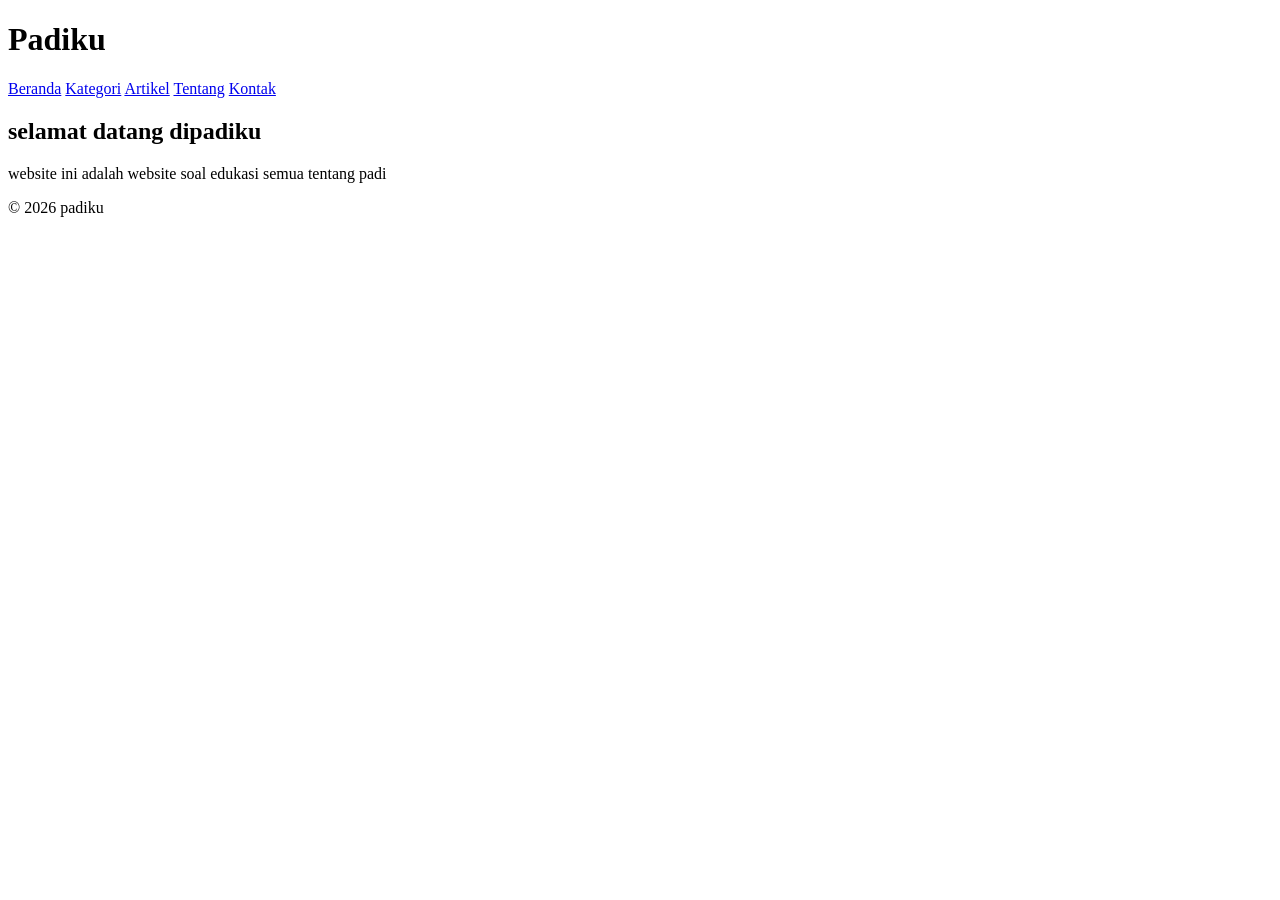
==== index.html @ 91b56ef0 "Add files via upload" ====
<!DOCTYPE html>
<html>
<head>
    <meta charset="UTF-8">
    <meta name="viewport" content="width=device-width, initial-scale=1.0">
    <title>Padiku</title>    
</head>
<body>
   
    <header class="site-header">
        <h1 class="logo">Padiku</h1>
        <nav class="nav-menu">
            <a href="index.html" class="nav-item">Beranda</a>
            <a href="kategori.html" class="nav-item">Kategori</a>
            <a href="artikel.html" class="nav-item">Artikel</a>
            <a href="tentang.html" class="nav-item">Tentang</a>
            <a href="kontak.html" class="nav-item">Kontak</a>
        </nav>
    </header>


    <main>
        <h2>selamat datang dipadiku</h2>
        <p>website ini adalah website soal edukasi semua tentang padi</p>
    </main>

    <footer>
        <p>&copy; 2026 padiku</p>
    </footer>
</body>
</html>
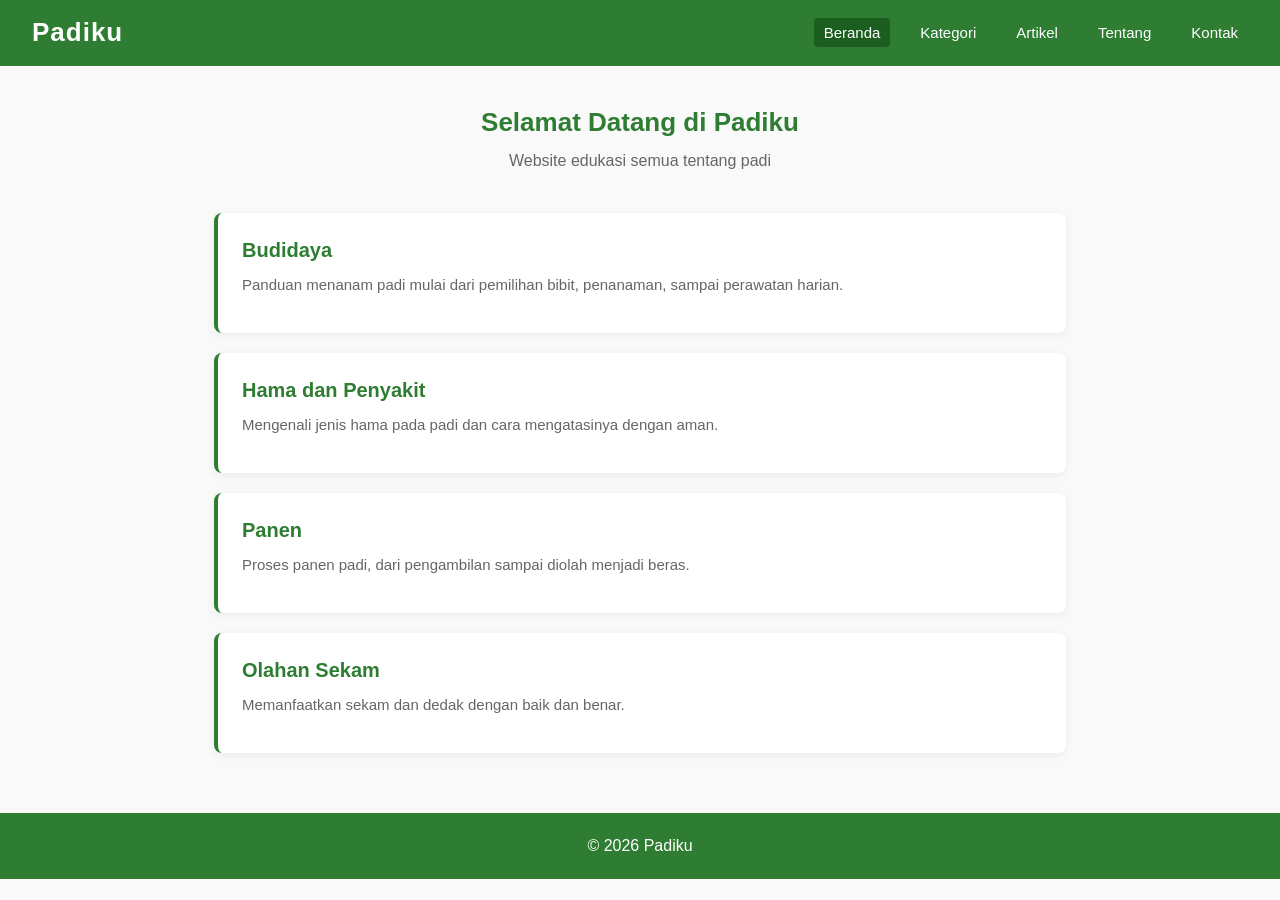
==== commit ba9c1c79: "revisi css tugas minggu 3" ====
--- a/index.html
+++ b/index.html
@@ -1,31 +1,58 @@
 <!DOCTYPE html>
-<html>
+<html lang="id">
 <head>
     <meta charset="UTF-8">
     <meta name="viewport" content="width=device-width, initial-scale=1.0">
-    <title>Padiku</title>    
+    <title>Beranda — Padiku</title>
+    <link rel="stylesheet" href="main.css">
 </head>
 <body>
-   
+
     <header class="site-header">
         <h1 class="logo">Padiku</h1>
         <nav class="nav-menu">
-            <a href="index.html" class="nav-item">Beranda</a>
-            <a href="kategori.html" class="nav-item">Kategori</a>
-            <a href="artikel.html" class="nav-item">Artikel</a>
-            <a href="tentang.html" class="nav-item">Tentang</a>
-            <a href="kontak.html" class="nav-item">Kontak</a>
+            <ul>
+                <li><a href="index.html" class="nav-item active">Beranda</a></li>
+                <li><a href="kategori.html" class="nav-item">Kategori</a></li>
+                <li><a href="artikel.html" class="nav-item">Artikel</a></li>
+                <li><a href="tentang.html" class="nav-item">Tentang</a></li>
+                <li><a href="kontak.html" class="nav-item">Kontak</a></li>
+            </ul>
         </nav>
     </header>
 
+    <main>
+        <div class="container">
+            <div class="page-title">
+                <h2>Selamat Datang di Padiku</h2>
+                <p>Website edukasi semua tentang padi</p>
+            </div>
 
-    <main>
-        <h2>selamat datang dipadiku</h2>
-        <p>website ini adalah website soal edukasi semua tentang padi</p>
+            <section class="kategori-item">
+                <h3>Budidaya</h3>
+                <p>Panduan menanam padi mulai dari pemilihan bibit, penanaman, sampai perawatan harian.</p>
+            </section>
+
+            <section class="kategori-item">
+                <h3>Hama dan Penyakit</h3>
+                <p>Mengenali jenis hama pada padi dan cara mengatasinya dengan aman.</p>
+            </section>
+
+            <section class="kategori-item">
+                <h3>Panen</h3>
+                <p>Proses panen padi, dari pengambilan sampai diolah menjadi beras.</p>
+            </section>
+
+            <section class="kategori-item">
+                <h3>Olahan Sekam</h3>
+                <p>Memanfaatkan sekam dan dedak dengan baik dan benar.</p>
+            </section>
+        </div>
     </main>
 
-    <footer>
-        <p>&copy; 2026 padiku</p>
+    <footer class="site-footer">
+        <p>&copy; 2026 Padiku</p>
     </footer>
+
 </body>
 </html>
--- a/main.css
+++ b/main.css
@@ -0,0 +1,237 @@
+:root {
+    --warna-utama: #2e7d32;
+    --warna-utama-gelap: #1b5e20;
+    --warna-teks: #333333;
+    --warna-teks-muda: #666666;
+    --warna-bg: #f9f9f9;
+    --warna-putih: #ffffff;
+}
+
+
+* {
+    margin: 0;
+    padding: 0;
+    box-sizing: border-box;
+}
+
+
+body {
+    font-family: 'Segoe UI', Tahoma, Arial, sans-serif;
+    font-size: 16px;
+    font-weight: 400;
+    line-height: 1.6;
+    color: var(--warna-teks);
+    background-color: var(--warna-bg);
+}
+
+h1, h2, h3 {
+    font-weight: 700;
+    color: var(--warna-utama);
+    line-height: 1.3;
+}
+
+h1 { font-size: 28px; }
+h2 { font-size: 26px; }
+h3 { font-size: 20px; }
+
+p {
+    font-size: 16px;
+}
+
+a {
+    color: var(--warna-utama);
+    text-decoration: none;
+}
+
+a:hover {
+    color: var(--warna-utama-gelap);
+    text-decoration: underline;
+}
+
+
+.site-header {
+    background-color: var(--warna-utama);
+    color: var(--warna-putih);
+    padding: 16px 32px;
+    display: flex;
+    justify-content: space-between;
+    align-items: center;
+    flex-wrap: wrap;
+    gap: 12px;
+}
+
+.logo {
+    color: var(--warna-putih);
+    font-size: 26px;
+    letter-spacing: 1px;
+}
+
+.nav-menu ul {
+    list-style: none;
+    padding: 0;
+    margin: 0;
+    display: flex;
+    gap: 20px;
+}
+
+.nav-menu li {
+    display: inline-block;
+}
+
+.nav-item {
+    color: var(--warna-putih);
+    font-size: 15px;
+    font-weight: 500;
+    padding: 6px 10px;
+    border-radius: 4px;
+    transition: background-color 0.2s;
+}
+
+.nav-item:hover {
+    background-color: rgba(255, 255, 255, 0.2);
+    text-decoration: none;
+    color: var(--warna-putih);
+}
+
+.nav-item.active {
+    background-color: var(--warna-utama-gelap);
+}
+
+
+.container {
+    max-width: 900px;
+    margin: 40px auto;
+    padding: 0 24px;
+}
+
+
+.page-title {
+    text-align: center;
+    margin-bottom: 40px;
+}
+
+.page-title h2 {
+    margin-bottom: 8px;
+}
+
+.page-title p {
+    color: var(--warna-teks-muda);
+    text-align: center;
+}
+
+
+.kategori-item {
+    background-color: var(--warna-putih);
+    padding: 24px;
+    margin-bottom: 20px;
+    border-radius: 8px;
+    border-left: 4px solid var(--warna-utama);
+    box-shadow: 0 2px 8px rgba(0, 0, 0, 0.06);
+    transition: transform 0.2s, box-shadow 0.2s;
+}
+
+.kategori-item:hover {
+    transform: translateY(-4px);
+    box-shadow: 0 6px 16px rgba(0, 0, 0, 0.12);
+}
+
+.kategori-item h3 {
+    margin-bottom: 10px;
+    text-align: left;
+}
+
+.kategori-item p {
+    color: var(--warna-teks-muda);
+    font-size: 15px;
+    margin-bottom: 12px;
+}
+
+
+.btn {
+    display: inline-block;
+    background-color: var(--warna-utama);
+    color: var(--warna-putih);
+    padding: 8px 16px;
+    border-radius: 4px;
+    font-size: 14px;
+    font-weight: 600;
+    text-align: center;
+    transition: background-color 0.2s;
+}
+
+.btn:hover {
+    background-color: var(--warna-utama-gelap);
+    color: var(--warna-putih);
+    text-decoration: none;
+}
+
+
+.site-footer {
+    background-color: var(--warna-utama);
+    color: var(--warna-putih);
+    text-align: center;
+    padding: 20px;
+    margin-top: 60px;
+    font-size: 14px;
+}
+
+
+
+
+@media (max-width: 768px) {
+
+    
+    .site-header {
+        flex-direction: column;
+        text-align: center;
+        padding: 16px;
+    }
+
+    
+    .nav-menu ul {
+        flex-direction: column;
+        gap: 8px;
+        align-items: center;
+    }
+
+    .nav-item {
+        display: block;
+        width: 100%;
+        text-align: center;
+        padding: 8px 16px;
+    }
+
+    
+    .container {
+        margin: 24px auto;
+        padding: 0 16px;
+    }
+
+    
+    h1 { font-size: 24px; }
+    h2 { font-size: 22px; }
+    h3 { font-size: 18px; }
+
+    .logo {
+        font-size: 22px;
+    }
+
+    .kategori-item {
+        padding: 18px;
+    }
+}
+
+
+@media (max-width: 480px) {
+    .logo {
+        font-size: 20px;
+    }
+
+    .page-title h2 {
+        font-size: 20px;
+    }
+
+    .kategori-item {
+        padding: 16px;
+    }
+}
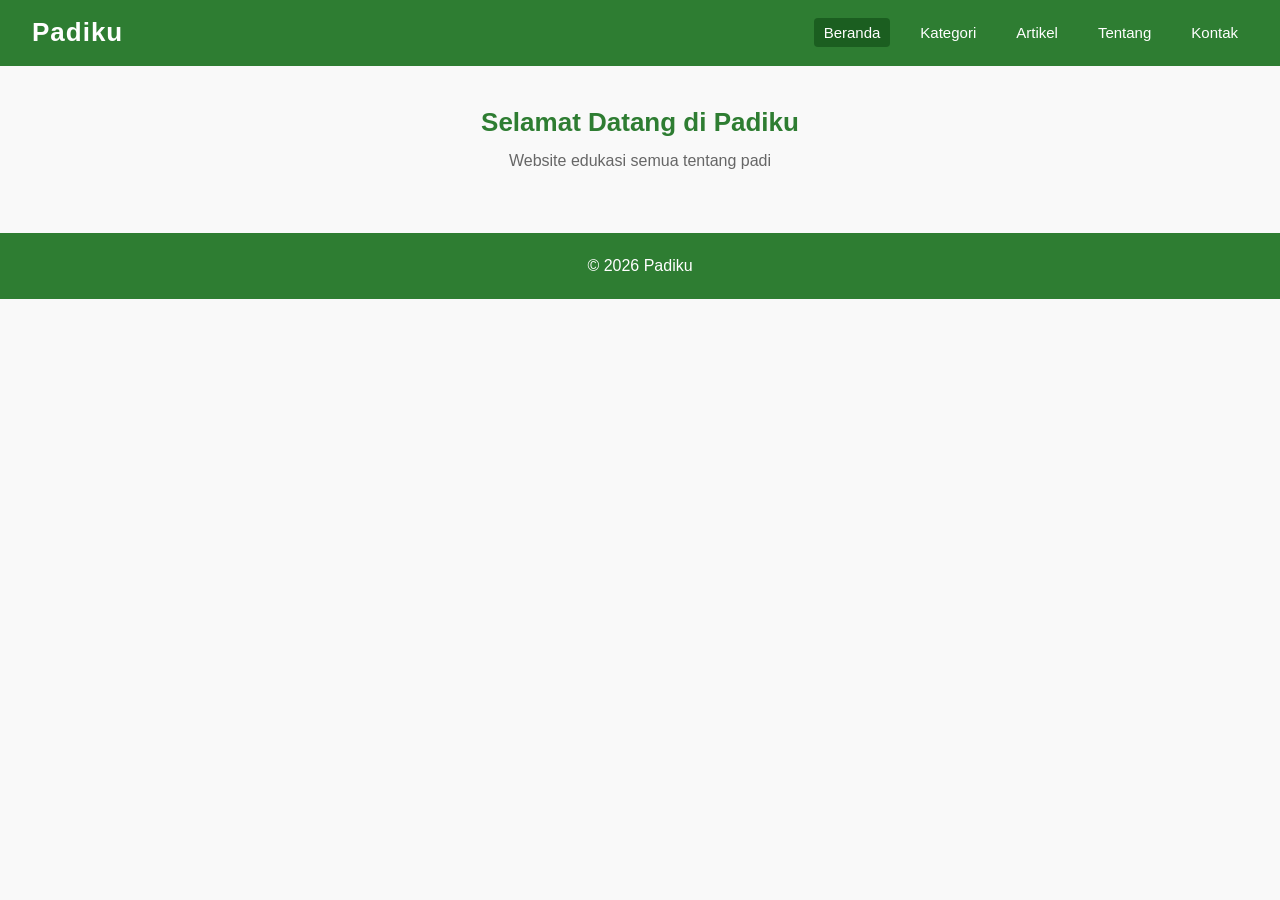
==== commit 1ca3d1dc: "revisi tugas minggu 3" ====
--- a/index.html
+++ b/index.html
@@ -27,26 +27,6 @@
                 <h2>Selamat Datang di Padiku</h2>
                 <p>Website edukasi semua tentang padi</p>
             </div>
-
-            <section class="kategori-item">
-                <h3>Budidaya</h3>
-                <p>Panduan menanam padi mulai dari pemilihan bibit, penanaman, sampai perawatan harian.</p>
-            </section>
-
-            <section class="kategori-item">
-                <h3>Hama dan Penyakit</h3>
-                <p>Mengenali jenis hama pada padi dan cara mengatasinya dengan aman.</p>
-            </section>
-
-            <section class="kategori-item">
-                <h3>Panen</h3>
-                <p>Proses panen padi, dari pengambilan sampai diolah menjadi beras.</p>
-            </section>
-
-            <section class="kategori-item">
-                <h3>Olahan Sekam</h3>
-                <p>Memanfaatkan sekam dan dedak dengan baik dan benar.</p>
-            </section>
         </div>
     </main>
 
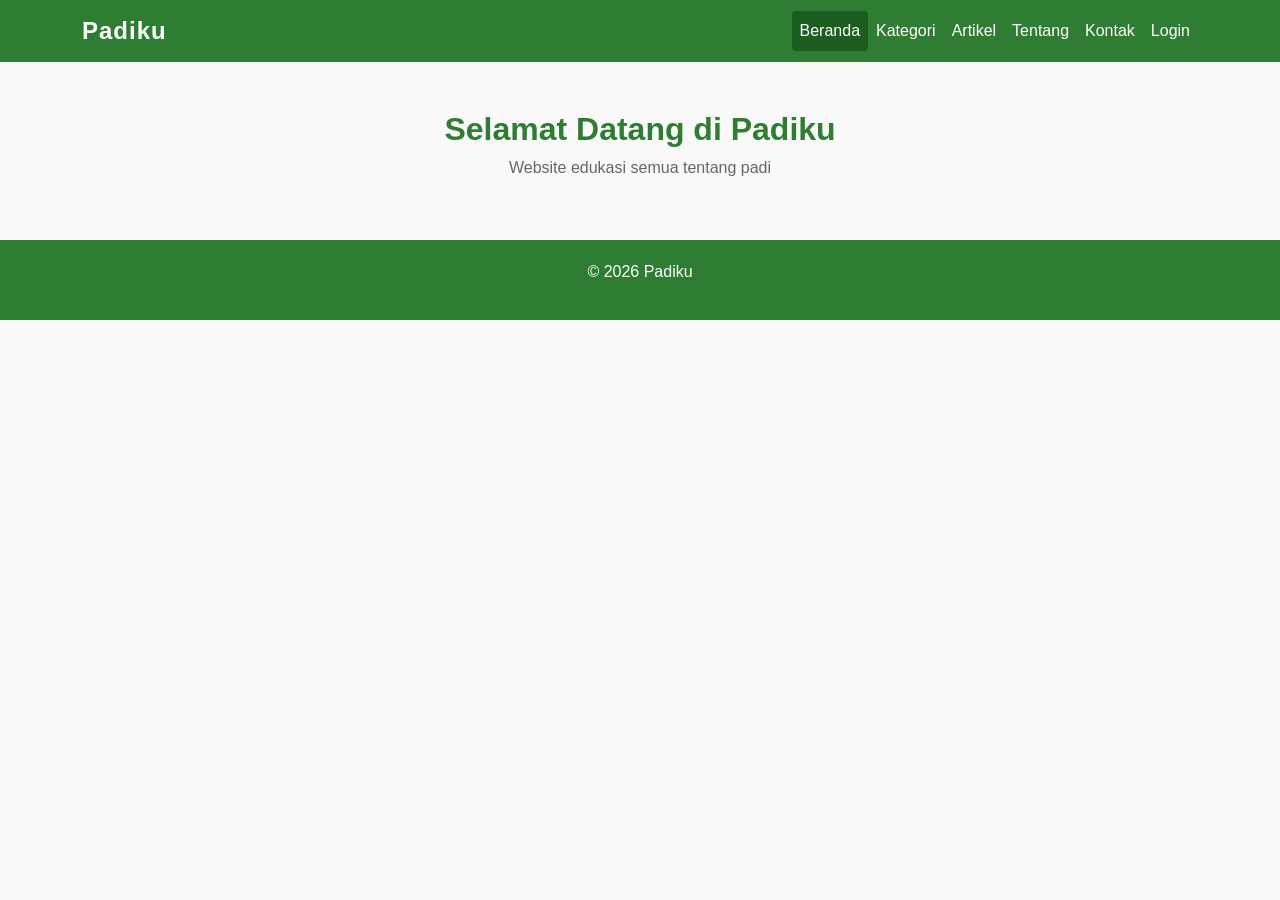
==== commit 5d96adf6: "tugas minggu 4 bootsrap" ====
--- a/index.html
+++ b/index.html
@@ -1,27 +1,36 @@
 <!DOCTYPE html>
-<html lang="id">
+<html>
 <head>
     <meta charset="UTF-8">
     <meta name="viewport" content="width=device-width, initial-scale=1.0">
     <title>Beranda — Padiku</title>
+    <link href="https://cdn.jsdelivr.net/npm/bootstrap@5.3.2/dist/css/bootstrap.min.css" rel="stylesheet">
     <link rel="stylesheet" href="main.css">
 </head>
+
 <body>
 
-    <header class="site-header">
-        <h1 class="logo">Padiku</h1>
-        <nav class="nav-menu">
-            <ul>
-                <li><a href="index.html" class="nav-item active">Beranda</a></li>
-                <li><a href="kategori.html" class="nav-item">Kategori</a></li>
-                <li><a href="artikel.html" class="nav-item">Artikel</a></li>
-                <li><a href="tentang.html" class="nav-item">Tentang</a></li>
-                <li><a href="kontak.html" class="nav-item">Kontak</a></li>
-            </ul>
-        </nav>
-    </header>
+    <nav class="navbar navbar-expand-lg navbar-dark navbar-padiku">
+        <div class="container">
+            <a class="navbar-brand" href="index.html">Padiku</a>
+            <button class="navbar-toggler" type="button" data-bs-toggle="collapse" data-bs-target="#navMenu">
+                <span class="navbar-toggler-icon"></span>
+            </button>
+            <div class="collapse navbar-collapse" id="navMenu">
+                <ul class="navbar-nav ms-auto">
+                    <li class="nav-item"><a class="nav-link active" href="index.html">Beranda</a></li>
+                    <li class="nav-item"><a class="nav-link" href="kategori.html">Kategori</a></li>
+                    <li class="nav-item"><a class="nav-link" href="artikel.html">Artikel</a></li>
+                    <li class="nav-item"><a class="nav-link" href="tentang.html">Tentang</a></li>
+                    <li class="nav-item"><a class="nav-link" href="kontak.html">Kontak</a></li>
+                    <li class="nav-item"><a class="nav-link" href="login.html">Login</a></li>
+                </ul>
+            </div>
+        </div>
+    </nav>
 
-    <main>
+
+    <main class="container my-5">
         <div class="container">
             <div class="page-title">
                 <h2>Selamat Datang di Padiku</h2>
@@ -34,5 +43,7 @@
         <p>&copy; 2026 Padiku</p>
     </footer>
 
+    <script src="https://cdn.jsdelivr.net/npm/bootstrap@5.3.2/dist/js/bootstrap.bundle.min.js"></script>
+
 </body>
 </html>
--- a/main.css
+++ b/main.css
@@ -1,107 +1,38 @@
 :root {
     --warna-utama: #2e7d32;
     --warna-utama-gelap: #1b5e20;
-    --warna-teks: #333333;
     --warna-teks-muda: #666666;
-    --warna-bg: #f9f9f9;
-    --warna-putih: #ffffff;
+}
+
+body {
+    font-family: 'Segoe UI', Tahoma, Arial, sans-serif;
+    background-color: #f9f9f9;
 }
 
 
-* {
-    margin: 0;
-    padding: 0;
-    box-sizing: border-box;
+.navbar-padiku {
+    background-color: var(--warna-utama) !important;
 }
 
-
-body {
-    font-family: 'Segoe UI', Tahoma, Arial, sans-serif;
-    font-size: 16px;
-    font-weight: 400;
-    line-height: 1.6;
-    color: var(--warna-teks);
-    background-color: var(--warna-bg);
-}
-
-h1, h2, h3 {
+.navbar-padiku .navbar-brand {
+    color: #ffffff !important;
     font-weight: 700;
-    color: var(--warna-utama);
-    line-height: 1.3;
-}
-
-h1 { font-size: 28px; }
-h2 { font-size: 26px; }
-h3 { font-size: 20px; }
-
-p {
-    font-size: 16px;
-}
-
-a {
-    color: var(--warna-utama);
-    text-decoration: none;
-}
-
-a:hover {
-    color: var(--warna-utama-gelap);
-    text-decoration: underline;
-}
-
-
-.site-header {
-    background-color: var(--warna-utama);
-    color: var(--warna-putih);
-    padding: 16px 32px;
-    display: flex;
-    justify-content: space-between;
-    align-items: center;
-    flex-wrap: wrap;
-    gap: 12px;
-}
-
-.logo {
-    color: var(--warna-putih);
-    font-size: 26px;
+    font-size: 24px;
     letter-spacing: 1px;
 }
 
-.nav-menu ul {
-    list-style: none;
-    padding: 0;
-    margin: 0;
-    display: flex;
-    gap: 20px;
+.navbar-padiku .nav-link {
+    color: #ffffff !important;
 }
 
-.nav-menu li {
-    display: inline-block;
+.navbar-padiku .nav-link:hover {
+    background-color: rgba(255, 255, 255, 0.2);
+    border-radius: 4px;
 }
 
-.nav-item {
-    color: var(--warna-putih);
-    font-size: 15px;
-    font-weight: 500;
-    padding: 6px 10px;
+.navbar-padiku .nav-link.active {
+    background-color: var(--warna-utama-gelap);
     border-radius: 4px;
-    transition: background-color 0.2s;
-}
-
-.nav-item:hover {
-    background-color: rgba(255, 255, 255, 0.2);
-    text-decoration: none;
-    color: var(--warna-putih);
-}
-
-.nav-item.active {
-    background-color: var(--warna-utama-gelap);
-}
-
-
-.container {
-    max-width: 900px;
-    margin: 40px auto;
-    padding: 0 24px;
 }
 
 
@@ -110,128 +41,89 @@
     margin-bottom: 40px;
 }
 
+.page-title h1,
 .page-title h2 {
-    margin-bottom: 8px;
+    color: var(--warna-utama);
+    font-weight: 700;
 }
 
 .page-title p {
     color: var(--warna-teks-muda);
-    text-align: center;
 }
 
 
-.kategori-item {
-    background-color: var(--warna-putih);
-    padding: 24px;
-    margin-bottom: 20px;
-    border-radius: 8px;
+.card-padiku {
+    border: none;
     border-left: 4px solid var(--warna-utama);
-    box-shadow: 0 2px 8px rgba(0, 0, 0, 0.06);
     transition: transform 0.2s, box-shadow 0.2s;
 }
 
-.kategori-item:hover {
+.card-padiku:hover {
     transform: translateY(-4px);
-    box-shadow: 0 6px 16px rgba(0, 0, 0, 0.12);
+    box-shadow: 0 6px 16px rgba(0, 0, 0, 0.12) !important;
 }
 
-.kategori-item h3 {
-    margin-bottom: 10px;
-    text-align: left;
-}
-
-.kategori-item p {
-    color: var(--warna-teks-muda);
-    font-size: 15px;
-    margin-bottom: 12px;
+.card-padiku h4,
+.card-padiku h5 {
+    color: var(--warna-utama);
 }
 
 
-.btn {
-    display: inline-block;
+.btn-padiku {
     background-color: var(--warna-utama);
-    color: var(--warna-putih);
-    padding: 8px 16px;
-    border-radius: 4px;
-    font-size: 14px;
-    font-weight: 600;
-    text-align: center;
-    transition: background-color 0.2s;
+    color: #ffffff;
+    border: none;
 }
 
-.btn:hover {
+.btn-padiku:hover {
     background-color: var(--warna-utama-gelap);
-    color: var(--warna-putih);
-    text-decoration: none;
+    color: #ffffff;
 }
 
 
 .site-footer {
     background-color: var(--warna-utama);
-    color: var(--warna-putih);
+    color: #ffffff;
     text-align: center;
     padding: 20px;
     margin-top: 60px;
-    font-size: 14px;
 }
 
 
+.table-padiku thead {
+    background-color: var(--warna-utama);
+    color: #ffffff;
+}
+
+
+.login-card {
+    max-width: 420px;
+    margin: 60px auto;
+    border: none;
+    box-shadow: 0 4px 16px rgba(0, 0, 0, 0.1);
+    border-radius: 8px;
+}
+
+.login-card h2 {
+    color: var(--warna-utama);
+    text-align: center;
+    margin-bottom: 24px;
+}
+
+.badge-padiku {
+    background-color: #e8f5e9;
+    color: var(--warna-utama);
+    font-weight: 600;
+}
 
 
 @media (max-width: 768px) {
-
-    
-    .site-header {
-        flex-direction: column;
-        text-align: center;
-        padding: 16px;
-    }
-
-    
-    .nav-menu ul {
-        flex-direction: column;
-        gap: 8px;
-        align-items: center;
-    }
-
-    .nav-item {
-        display: block;
-        width: 100%;
-        text-align: center;
-        padding: 8px 16px;
-    }
-
-    
-    .container {
-        margin: 24px auto;
-        padding: 0 16px;
-    }
-
-    
-    h1 { font-size: 24px; }
-    h2 { font-size: 22px; }
-    h3 { font-size: 18px; }
-
-    .logo {
-        font-size: 22px;
-    }
-
-    .kategori-item {
-        padding: 18px;
-    }
-}
-
-
-@media (max-width: 480px) {
-    .logo {
+    .navbar-padiku .navbar-brand {
         font-size: 20px;
     }
 
+    .page-title h1,
     .page-title h2 {
-        font-size: 20px;
-    }
-
-    .kategori-item {
-        padding: 16px;
+        font-size: 22px;
     }
 }
